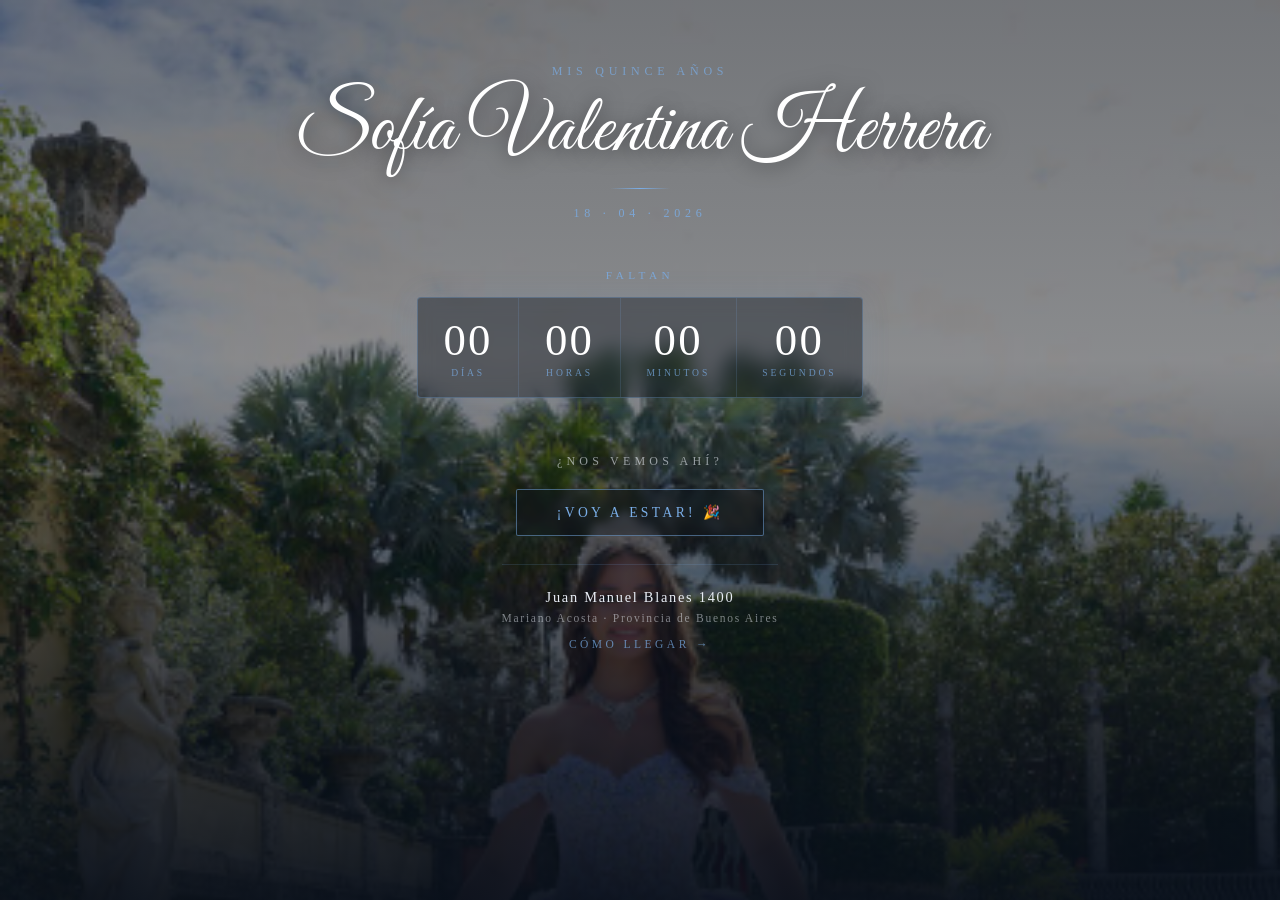
==== confirmacion.html @ 44a40482 "primer commit, prueba para ver como queda en celular" ====
<!DOCTYPE html>
<html lang="es">
<head>
  <meta charset="UTF-8" />
  <meta name="viewport" content="width=device-width, initial-scale=1.0" />
  <title>15 años · Sofía Valentina Herrera</title>
  <link href="https://fonts.googleapis.com/css2?family=Great+Vibes&display=swap" rel="stylesheet" />
  <link rel="stylesheet" href="style.css" />
  <link rel="stylesheet" href="confirmacion.css" />
</head>
<body>

  <div class="pagina">

    <!-- ENCABEZADO -->
    <header id="encabezado">
      <p class="pre-titulo">mis quince años</p>
      <h1 class="nombre-script">Sofía Valentina Herrera</h1>
      <div class="linea-decorativa"></div>
      <p class="fecha-chica">18 · 04 · 2026</p>
    </header>

    <!-- FOTO -->
    <section id="foto-sofia">
      <div class="foto-wrapper">
        <img src="fotos/sofia.png" alt="Sofía Valentina Herrera" />
      </div>
    </section>

    <!-- CONTADOR -->
    <section id="contador">
      <p class="contador-label">faltan</p>
      <div class="contador-bloques">
        <div class="bloque">
          <span id="dias">00</span>
          <p>días</p>
        </div>
        <div class="bloque">
          <span id="horas">00</span>
          <p>horas</p>
        </div>
        <div class="bloque">
          <span id="minutos">00</span>
          <p>minutos</p>
        </div>
        <div class="bloque">
          <span id="segundos">00</span>
          <p>segundos</p>
        </div>
      </div>
    </section>

    <!-- CONFIRMACIÓN + DIRECCIÓN -->
    <section id="confirmacion">
      <p class="confirmacion-label">¿nos vemos ahí?</p>
      <a class="whatsapp-btn" id="btnWhatsapp" href="#" target="_blank">
        ¡Voy a estar! 🎉
      </a>
      <div class="direccion-bloque">
        <p class="direccion-texto">Juan Manuel Blanes 1400</p>
        <p class="direccion-sub">Mariano Acosta · Provincia de Buenos Aires</p>
        <a class="mapa-btn"
           href="https://www.google.com/maps/search/?api=1&query=Juan+Manuel+Blanes+1400+Mariano+Acosta+Buenos+Aires"
           target="_blank">
          cómo llegar →
        </a>
      </div>
    </section>

  </div>

  <script src="script.js"></script>
</body>
</html>
---- style.css ----
/* ── RESET Y BASE ── */
*,
*::before,
*::after {
    margin: 0;
    padding: 0;
    box-sizing: border-box;
}

html {
    scroll-behavior: smooth;
}

body {
    background-color: #080f1a;
    color: #e8edf5;
    font-family: 'Georgia', serif;
    min-height: 100vh;
}

/* ── HERO ── */
#hero {
    min-height: 100vh;
    display: flex;
    align-items: center;
    justify-content: center;
    text-align: center;
    padding: 2rem;
    background: radial-gradient(ellipse at center, #0d1f3c 0%, #080f1a 70%);
    overflow: hidden;
}

.hero-content {
    display: flex;
    flex-direction: column;
    align-items: center;
    gap: 1rem;
    animation: fadeUp 1.2s ease both;
}

/* ── TIPOGRAFÍA ── */
.nombre-script {
    font-family: 'Great Vibes', cursive;
    font-size: clamp(3rem, 12vw, 6rem);
    font-weight: 400;
    color: #ffffff;
    line-height: 1.1;
}

.pre-titulo {
    font-size: 0.75rem;
    letter-spacing: 0.4em;
    text-transform: uppercase;
    color: #7aaee8;
    opacity: 0.7;
}

/* ── SOBRE WRAPPER ── */
.sobre-wrapper {
    margin-top: 2.5rem;
    display: flex;
    flex-direction: column;
    align-items: center;
    gap: 1.5rem;
    cursor: pointer;
}

/* ── SOBRE ── */
.sobre {
    position: relative;
    width: 280px;
    height: 196px;
    transform-style: preserve-3d;
}

/* CUERPO */
.cuerpo {
    position: absolute;
    width: 100%;
    height: 100%;
    background: #1a3a5c;
    border-radius: 2px;
    z-index: 1;
}

/* LATERALES */
.lateral {
    position: absolute;
    bottom: 0;
    width: 0;
    height: 0;
    z-index: 2;
}

.izquierdo {
    left: 0;
    border-bottom: 98px solid #163352;
    border-right: 140px solid transparent;
}

.derecho {
    right: 0;
    border-bottom: 98px solid #163352;
    border-left: 140px solid transparent;
}

/* SOLAPA TRASERA (arriba, fija) */
.solapa-trasera {
    position: absolute;
    top: 0;
    left: 0;
    width: 0;
    height: 0;
    border-top: 100px solid #1e4570;
    border-right: 140px solid transparent;
    border-left: 140px solid transparent;
    z-index: 0;
}

/* SOLAPA DELANTERA (se abre) */
.solapa-delantera {
    position: absolute;
    top: 0;
    left: 0;
    width: 0;
    height: 0;
    border-top: 100px solid #1a3a5c;
    border-right: 140px solid transparent;
    border-left: 140px solid transparent;
    z-index: 3;
    transform-origin: top center;
    transition: transform 0.7s cubic-bezier(0.4, 0, 0.2, 1);
}

.sobre.abierto .solapa-delantera {
    transform: rotateX(180deg);
}

/* SELLO */
.sello {
    position: absolute;
    width: 52px;
    height: 52px;
    background: radial-gradient(circle, #c0c8d4, #8f9aaa);
    border-radius: 50%;
    top: 50%;
    left: 50%;
    transform: translate(-50%, -50%);
    z-index: 4;
    display: flex;
    align-items: center;
    justify-content: center;
    box-shadow: 0 2px 12px rgba(0, 0, 0, 0.4);
    transition: transform 0.3s ease, opacity 0.5s ease;
}

.sello-icono {
    font-size: 1.2rem;
    color: #2a3a4a;
    opacity: 0.7;
}

.sobre.abierto .sello {
    opacity: 0;
    transform: translate(-50%, -50%) scale(0.6);
}

/* ── INSTRUCCIÓN ── */
.instruccion {
    font-size: 0.7rem;
    letter-spacing: 0.3em;
    text-transform: uppercase;
    color: #7aaee8;
    opacity: 0.5;
}

/* ── ANIMACIÓN ── */
@keyframes fadeUp {
    from {
        opacity: 0;
        transform: translateY(30px);
    }

    to {
        opacity: 1;
        transform: translateY(0);
    }
}
---- confirmacion.css ----
/* ── FONDO CON FOTO ── */
body {
  min-height: 100vh;
  background-color: #080f1a;
}

.pagina {
  min-height: 100vh;
  display: flex;
  flex-direction: column;
  align-items: center;
  padding-bottom: 5rem;
  animation: fadeUp 1s ease both;
  position: relative;

  background-image: url('fotos/sofia.png');
  background-size: cover;
  background-position: center top;
  background-repeat: no-repeat;
}

.pagina::before {
  content: '';
  position: fixed;
  inset: 0;
  background: linear-gradient(
    to bottom,
    rgba(8, 15, 26, 0.55) 0%,
    rgba(8, 15, 26, 0.45) 40%,
    rgba(8, 15, 26, 0.75) 75%,
    rgba(8, 15, 26, 0.95) 100%
  );
  z-index: 0;
}

.pagina > * {
  position: relative;
  z-index: 1;
}

/* ── ENCABEZADO ── */
#encabezado {
  text-align: center;
  padding: 4rem 2rem 1.5rem;
  display: flex;
  flex-direction: column;
  align-items: center;
  gap: 0.5rem;
}

.nombre-script {
  font-family: 'Great Vibes', cursive;
  font-size: clamp(2.8rem, 10vw, 5rem);
  font-weight: 400;
  color: #ffffff;
  line-height: 1.1;
  text-shadow: 0 2px 20px rgba(0,0,0,0.5);
}

.fecha-chica {
  font-size: 0.75rem;
  letter-spacing: 0.4em;
  color: #7aaee8;
  opacity: 0.8;
  margin-top: 0.3rem;
}

.linea-decorativa {
  width: 60px;
  height: 1px;
  background: linear-gradient(to right, transparent, #7aaee8, transparent);
  margin: 0.3rem 0;
}

/* ── FOTO — ya no se muestra como sección ── */
#foto-sofia {
  display: none;
}

/* ── CONTADOR ── */
#contador {
  padding: 1.5rem 2rem;
  display: flex;
  flex-direction: column;
  align-items: center;
  gap: 1rem;
}

.contador-label {
  font-size: 0.7rem;
  letter-spacing: 0.4em;
  text-transform: uppercase;
  color: #7aaee8;
  opacity: 0.8;
}

.contador-bloques {
  display: flex;
  gap: 0;
  flex-wrap: nowrap;
  justify-content: center;
  border: 1px solid rgba(122, 174, 232, 0.3);
  border-radius: 4px;
  overflow: hidden;
  backdrop-filter: blur(8px);
  background: rgba(8, 15, 26, 0.4);
  box-shadow: 0 0 30px rgba(91, 143, 219, 0.1);
}

.bloque {
  display: flex;
  flex-direction: column;
  align-items: center;
  gap: 0.3rem;
  padding: 1.2rem 1.6rem;
  border-right: 1px solid rgba(122, 174, 232, 0.15);
  transition: background 0.3s;
}

.bloque:hover {
  background: rgba(91, 143, 219, 0.12);
}

.bloque:last-child {
  border-right: none;
}

.bloque span {
  font-size: clamp(1.6rem, 5vw, 2.8rem);
  font-weight: 200;
  color: #ffffff;
  letter-spacing: 0.05em;
  line-height: 1;
}

.bloque p {
  font-size: 0.6rem;
  letter-spacing: 0.3em;
  text-transform: uppercase;
  color: #7aaee8;
  opacity: 0.7;
}

/* ── CONFIRMACIÓN ── */
#confirmacion {
  text-align: center;
  padding: 2rem 2rem 0;
  display: flex;
  flex-direction: column;
  align-items: center;
  gap: 1.2rem;
}

.confirmacion-label {
  font-size: 0.75rem;
  letter-spacing: 0.35em;
  text-transform: uppercase;
  color: #e8edf5;
  opacity: 0.6;
}

.whatsapp-btn {
  display: inline-block;
  padding: 0.9rem 2.5rem;
  border: 1px solid rgba(122, 174, 232, 0.5);
  color: #7aaee8;
  text-decoration: none;
  font-size: 0.85rem;
  letter-spacing: 0.25em;
  text-transform: uppercase;
  border-radius: 2px;
  backdrop-filter: blur(4px);
  background: rgba(8, 15, 26, 0.3);
  transition: background 0.3s, color 0.3s, box-shadow 0.3s;
}

.whatsapp-btn:hover {
  background: #7aaee8;
  color: #080f1a;
  box-shadow: 0 0 20px rgba(122, 174, 232, 0.3);
}

/* ── DIRECCIÓN ── */
.direccion-bloque {
  margin-top: 0.5rem;
  display: flex;
  flex-direction: column;
  align-items: center;
  gap: 0.4rem;
  padding-top: 1.5rem;
  border-top: 1px solid rgba(122, 174, 232, 0.15);
  width: 100%;
  max-width: 320px;
}

.direccion-texto {
  font-size: 0.9rem;
  color: #e8edf5;
  letter-spacing: 0.12em;
}

.direccion-sub {
  font-size: 0.72rem;
  color: #e8edf5;
  opacity: 0.5;
  letter-spacing: 0.15em;
}

.mapa-btn {
  margin-top: 0.5rem;
  font-size: 0.72rem;
  letter-spacing: 0.3em;
  text-transform: uppercase;
  color: #7aaee8;
  text-decoration: none;
  opacity: 0.7;
  transition: opacity 0.3s;
}

.mapa-btn:hover {
  opacity: 1;
}

/* ── RESPONSIVE ── */
@media (max-width: 400px) {
  .bloque {
    padding: 1rem 1.1rem;
  }
}
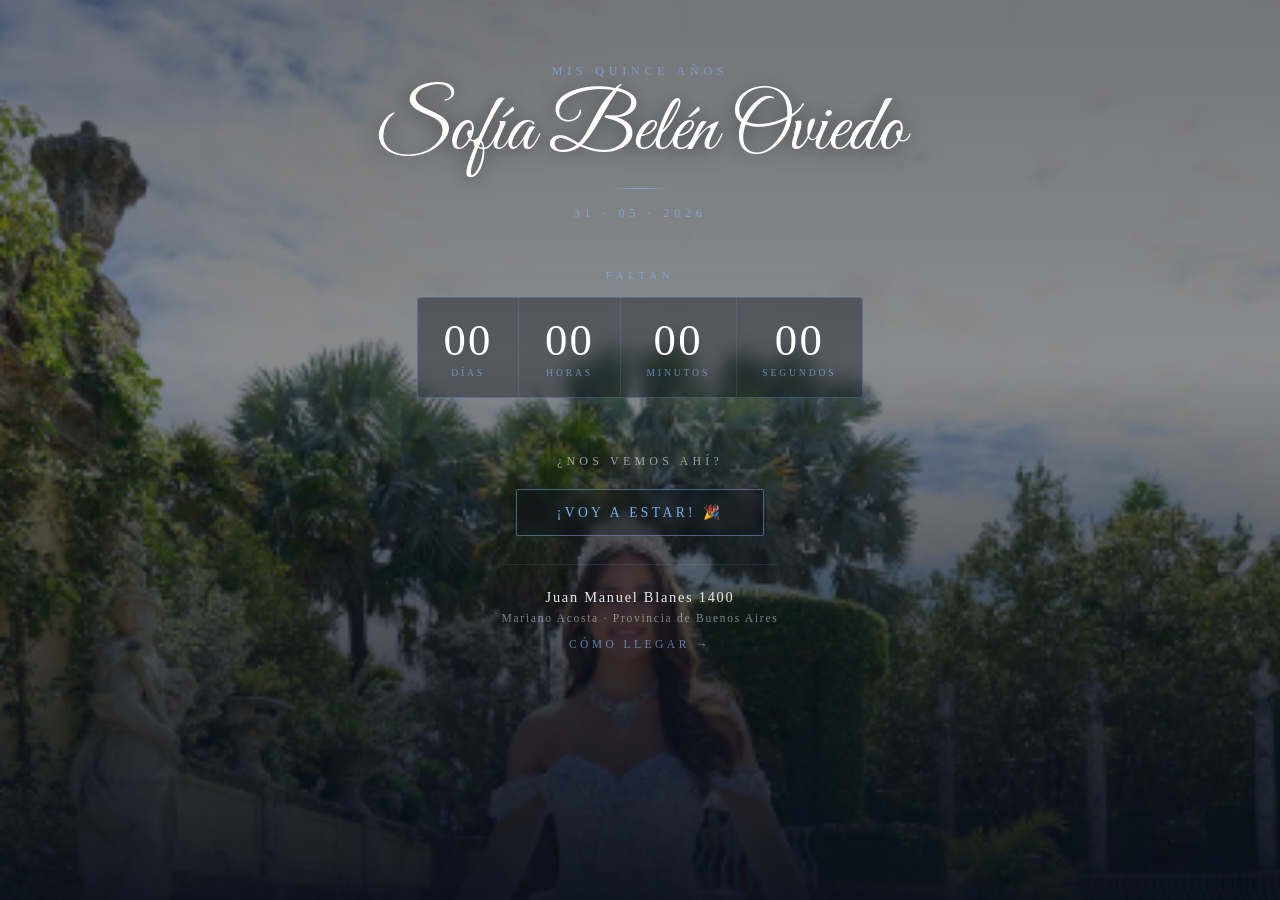
==== commit 0e16ee6d: "correccion de nombres y fecha" ====
--- a/confirmacion.html
+++ b/confirmacion.html
@@ -3,7 +3,7 @@
 <head>
   <meta charset="UTF-8" />
   <meta name="viewport" content="width=device-width, initial-scale=1.0" />
-  <title>15 años · Sofía Valentina Herrera</title>
+  <title>15 años · Sofía Belén Oviedo</title>
   <link href="https://fonts.googleapis.com/css2?family=Great+Vibes&display=swap" rel="stylesheet" />
   <link rel="stylesheet" href="style.css" />
   <link rel="stylesheet" href="confirmacion.css" />
@@ -15,9 +15,9 @@
     <!-- ENCABEZADO -->
     <header id="encabezado">
       <p class="pre-titulo">mis quince años</p>
-      <h1 class="nombre-script">Sofía Valentina Herrera</h1>
+      <h1 class="nombre-script">Sofía Belén Oviedo</h1>
       <div class="linea-decorativa"></div>
-      <p class="fecha-chica">18 · 04 · 2026</p>
+      <p class="fecha-chica">31 · 05 · 2026</p>
     </header>
 
     <!-- FOTO -->
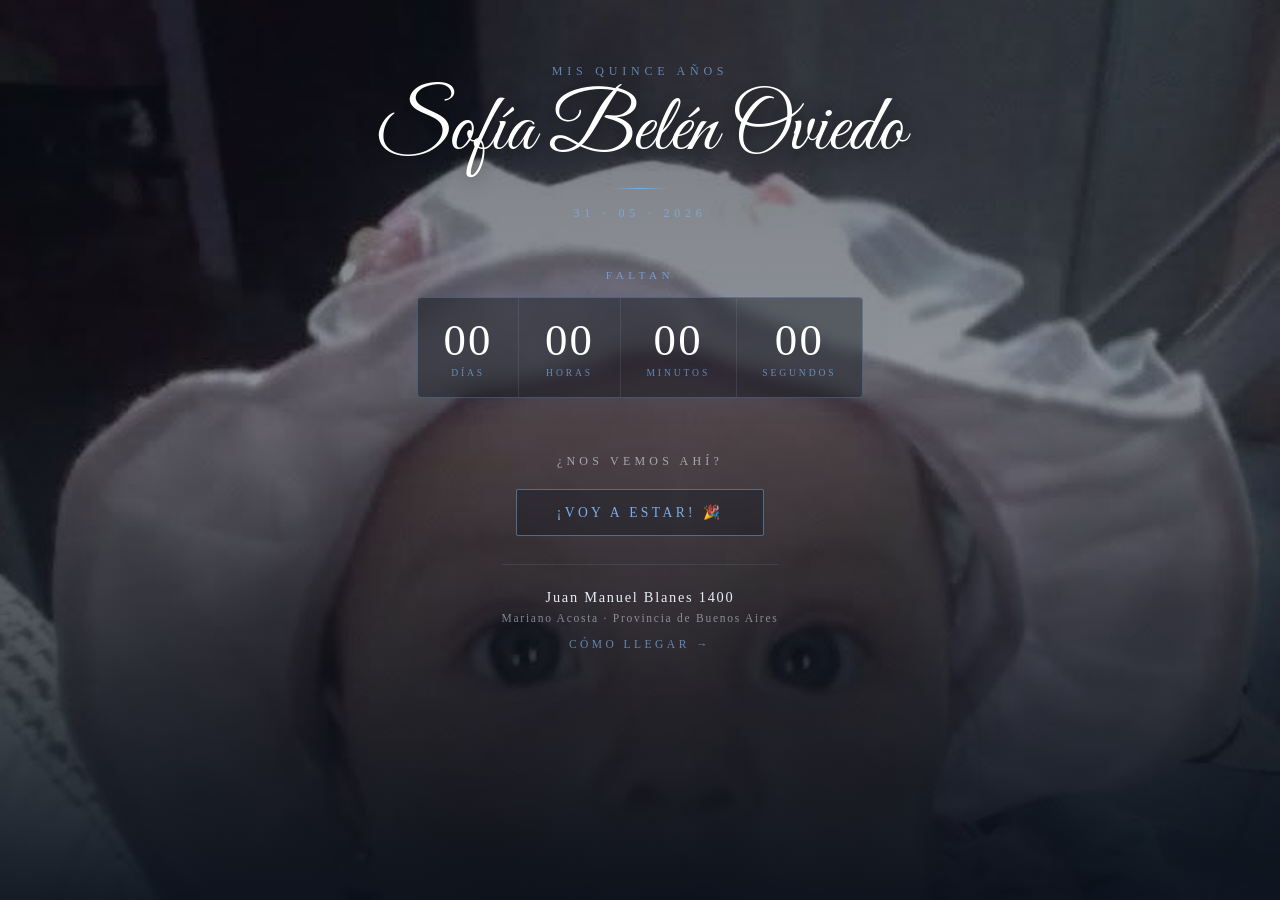
==== commit ffd74100: "fotos agregadas y efecto al abrir el sobre y un sonido de prueba" ====
--- a/confirmacion.html
+++ b/confirmacion.html
@@ -1,5 +1,6 @@
 <!DOCTYPE html>
 <html lang="es">
+
 <head>
   <meta charset="UTF-8" />
   <meta name="viewport" content="width=device-width, initial-scale=1.0" />
@@ -8,9 +9,16 @@
   <link rel="stylesheet" href="style.css" />
   <link rel="stylesheet" href="confirmacion.css" />
 </head>
+
 <body>
 
   <div class="pagina">
+    <!-- SLIDESHOW DE FONDO -->
+    <div class="slide-bg">
+      <img src="fotos/sofia1.jpeg" alt="" class="activa" />
+      <img src="fotos/sofia2.jpeg" alt="" />
+      <img src="fotos/sofia3.jpeg" alt="" />
+    </div>
 
     <!-- ENCABEZADO -->
     <header id="encabezado">
@@ -60,8 +68,8 @@
         <p class="direccion-texto">Juan Manuel Blanes 1400</p>
         <p class="direccion-sub">Mariano Acosta · Provincia de Buenos Aires</p>
         <a class="mapa-btn"
-           href="https://www.google.com/maps/search/?api=1&query=Juan+Manuel+Blanes+1400+Mariano+Acosta+Buenos+Aires"
-           target="_blank">
+          href="https://www.google.com/maps/search/?api=1&query=Juan+Manuel+Blanes+1400+Mariano+Acosta+Buenos+Aires"
+          target="_blank">
           cómo llegar →
         </a>
       </div>
@@ -71,4 +79,5 @@
 
   <script src="script.js"></script>
 </body>
+
 </html>
--- a/style.css
+++ b/style.css
@@ -185,4 +185,25 @@
         opacity: 1;
         transform: translateY(0);
     }
+}
+
+/* ── PARTÍCULAS ── */
+.particula {
+    position: fixed;
+    pointer-events: none;
+    border-radius: 50%;
+    z-index: 9999;
+    animation: volar 1.2s ease-out forwards;
+}
+
+@keyframes volar {
+    0% {
+        opacity: 1;
+        transform: translate(0, 0) scale(1);
+    }
+
+    100% {
+        opacity: 0;
+        transform: translate(var(--dx), var(--dy)) scale(0.2);
+    }
 }
--- a/confirmacion.css
+++ b/confirmacion.css
@@ -1,4 +1,4 @@
-/* ── FONDO CON FOTO ── */
+/* ── FONDO CON SLIDESHOW ── */
 body {
   min-height: 100vh;
   background-color: #080f1a;
@@ -12,30 +12,44 @@
   padding-bottom: 5rem;
   animation: fadeUp 1s ease both;
   position: relative;
-
-  background-image: url('fotos/sofia.png');
-  background-size: cover;
-  background-position: center top;
-  background-repeat: no-repeat;
-}
-
-.pagina::before {
-  content: '';
+}
+
+.slide-bg {
   position: fixed;
   inset: 0;
-  background: linear-gradient(
-    to bottom,
-    rgba(8, 15, 26, 0.55) 0%,
-    rgba(8, 15, 26, 0.45) 40%,
-    rgba(8, 15, 26, 0.75) 75%,
-    rgba(8, 15, 26, 0.95) 100%
-  );
   z-index: 0;
 }
 
-.pagina > * {
+.slide-bg img {
+  position: absolute;
+  inset: 0;
+  width: 100%;
+  height: 100%;
+  object-fit: cover;
+  object-position: center top;
+  opacity: 0;
+  transition: opacity 1.5s ease;
+}
+
+.slide-bg img.activa {
+  opacity: 1;
+}
+
+.slide-bg::after {
+  content: '';
+  position: absolute;
+  inset: 0;
+  background: linear-gradient(to bottom,
+      rgba(8, 15, 26, 0.55) 0%,
+      rgba(8, 15, 26, 0.45) 40%,
+      rgba(8, 15, 26, 0.75) 75%,
+      rgba(8, 15, 26, 0.95) 100%);
+  z-index: 1;
+}
+
+.pagina>*:not(.slide-bg) {
   position: relative;
-  z-index: 1;
+  z-index: 2;
 }
 
 /* ── ENCABEZADO ── */
@@ -54,7 +68,7 @@
   font-weight: 400;
   color: #ffffff;
   line-height: 1.1;
-  text-shadow: 0 2px 20px rgba(0,0,0,0.5);
+  text-shadow: 0 2px 20px rgba(0, 0, 0, 0.5);
 }
 
 .fecha-chica {
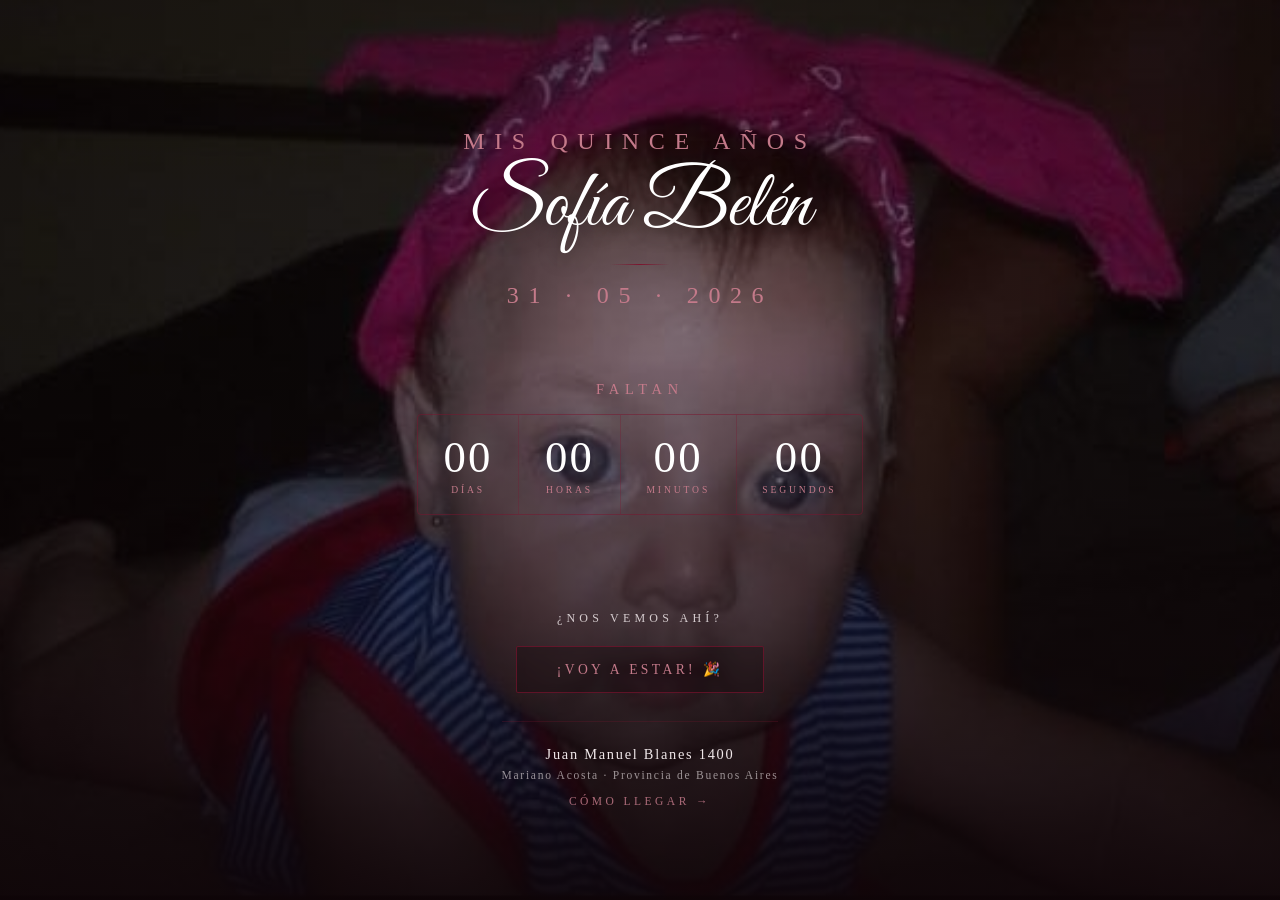
==== commit d4a0bdbb: "correcciones a detalles" ====
--- a/confirmacion.html
+++ b/confirmacion.html
@@ -15,25 +15,22 @@
   <div class="pagina">
     <!-- SLIDESHOW DE FONDO -->
     <div class="slide-bg">
-      <img src="fotos/sofia1.jpeg" alt="" class="activa" />
-      <img src="fotos/sofia2.jpeg" alt="" />
-      <img src="fotos/sofia3.jpeg" alt="" />
+      <img src="fotos/sofia4.jpeg" alt="" class="activa" />
+      <img src="fotos/sofia5.jpeg" alt="" />
+      <img src="fotos/sofia6.jpeg" alt="" />
+      <img src="fotos/sofia7.jpeg" alt="" />
+      <img src="fotos/sofia8.jpeg" alt="" />
+      <img src="fotos/sofia9.jpeg" alt="" />
     </div>
 
     <!-- ENCABEZADO -->
     <header id="encabezado">
       <p class="pre-titulo">mis quince años</p>
-      <h1 class="nombre-script">Sofía Belén Oviedo</h1>
+      <h1 class="nombre-script">Sofía Belén</h1>
       <div class="linea-decorativa"></div>
       <p class="fecha-chica">31 · 05 · 2026</p>
     </header>
 
-    <!-- FOTO -->
-    <section id="foto-sofia">
-      <div class="foto-wrapper">
-        <img src="fotos/sofia.png" alt="Sofía Valentina Herrera" />
-      </div>
-    </section>
 
     <!-- CONTADOR -->
     <section id="contador">
--- a/style.css
+++ b/style.css
@@ -2,208 +2,222 @@
 *,
 *::before,
 *::after {
-    margin: 0;
-    padding: 0;
-    box-sizing: border-box;
+  margin: 0;
+  padding: 0;
+  box-sizing: border-box;
 }
 
 html {
-    scroll-behavior: smooth;
+  scroll-behavior: smooth;
 }
 
 body {
-    background-color: #080f1a;
-    color: #e8edf5;
-    font-family: 'Georgia', serif;
-    min-height: 100vh;
+  background-color: #0f0508;
+  color: #f0e8ea;
+  font-family: 'Georgia', serif;
+  min-height: 100vh;
 }
 
 /* ── HERO ── */
 #hero {
-    min-height: 100vh;
-    display: flex;
-    align-items: center;
-    justify-content: center;
-    text-align: center;
-    padding: 2rem;
-    background: radial-gradient(ellipse at center, #0d1f3c 0%, #080f1a 70%);
-    overflow: hidden;
+  min-height: 100vh;
+  display: flex;
+  align-items: center;
+  justify-content: center;
+  text-align: center;
+  padding: 2rem;
+  background: radial-gradient(ellipse at center, #2a0810 0%, #0f0508 70%);
+  overflow: hidden;
 }
 
 .hero-content {
-    display: flex;
-    flex-direction: column;
-    align-items: center;
-    gap: 1rem;
-    animation: fadeUp 1.2s ease both;
+  display: flex;
+  flex-direction: column;
+  align-items: center;
+  gap: 1rem;
+  animation: fadeUp 1.2s ease both;
 }
 
 /* ── TIPOGRAFÍA ── */
 .nombre-script {
-    font-family: 'Great Vibes', cursive;
-    font-size: clamp(3rem, 12vw, 6rem);
-    font-weight: 400;
-    color: #ffffff;
-    line-height: 1.1;
+  font-family: 'Great Vibes', cursive;
+  font-size: clamp(3rem, 12vw, 6rem);
+  font-weight: 400;
+  color: #ffffff;
+  line-height: 1.1;
 }
 
 .pre-titulo {
-    font-size: 0.75rem;
-    letter-spacing: 0.4em;
-    text-transform: uppercase;
-    color: #7aaee8;
-    opacity: 0.7;
+  font-size: 0.75rem;
+  letter-spacing: 0.4em;
+  text-transform: uppercase;
+  color: #c47a8a;
+  opacity: 1;
 }
 
 /* ── SOBRE WRAPPER ── */
 .sobre-wrapper {
-    margin-top: 2.5rem;
-    display: flex;
-    flex-direction: column;
-    align-items: center;
-    gap: 1.5rem;
-    cursor: pointer;
+  margin-top: 2.5rem;
+  display: flex;
+  flex-direction: column;
+  align-items: center;
+  gap: 1.5rem;
+  cursor: pointer;
 }
 
 /* ── SOBRE ── */
 .sobre {
-    position: relative;
-    width: 280px;
-    height: 196px;
-    transform-style: preserve-3d;
+  position: relative;
+  width: 280px;
+  height: 196px;
+  transform-style: preserve-3d;
 }
 
 /* CUERPO */
 .cuerpo {
-    position: absolute;
-    width: 100%;
-    height: 100%;
-    background: #1a3a5c;
-    border-radius: 2px;
-    z-index: 1;
+  position: absolute;
+  width: 100%;
+  height: 100%;
+  background: #5a0f20;
+  border-radius: 2px;
+  z-index: 1;
 }
 
 /* LATERALES */
 .lateral {
-    position: absolute;
-    bottom: 0;
-    width: 0;
-    height: 0;
-    z-index: 2;
+  position: absolute;
+  bottom: 0;
+  width: 0;
+  height: 0;
+  z-index: 2;
 }
 
 .izquierdo {
-    left: 0;
-    border-bottom: 98px solid #163352;
-    border-right: 140px solid transparent;
+  left: 0;
+  border-bottom: 98px solid #450b18;
+  border-right: 140px solid transparent;
 }
 
 .derecho {
-    right: 0;
-    border-bottom: 98px solid #163352;
-    border-left: 140px solid transparent;
-}
-
-/* SOLAPA TRASERA (arriba, fija) */
+  right: 0;
+  border-bottom: 98px solid #450b18;
+  border-left: 140px solid transparent;
+}
+
+/* SOLAPA TRASERA */
 .solapa-trasera {
-    position: absolute;
-    top: 0;
-    left: 0;
-    width: 0;
-    height: 0;
-    border-top: 100px solid #1e4570;
-    border-right: 140px solid transparent;
-    border-left: 140px solid transparent;
-    z-index: 0;
-}
-
-/* SOLAPA DELANTERA (se abre) */
+  position: absolute;
+  top: 0;
+  left: 0;
+  width: 0;
+  height: 0;
+  border-top: 100px solid #6e1225;
+  border-right: 140px solid transparent;
+  border-left: 140px solid transparent;
+  z-index: 0;
+}
+
+/* SOLAPA DELANTERA */
 .solapa-delantera {
-    position: absolute;
-    top: 0;
-    left: 0;
-    width: 0;
-    height: 0;
-    border-top: 100px solid #1a3a5c;
-    border-right: 140px solid transparent;
-    border-left: 140px solid transparent;
-    z-index: 3;
-    transform-origin: top center;
-    transition: transform 0.7s cubic-bezier(0.4, 0, 0.2, 1);
+  position: absolute;
+  top: 0;
+  left: 0;
+  width: 0;
+  height: 0;
+  border-top: 100px solid #5a0f20;
+  border-right: 140px solid transparent;
+  border-left: 140px solid transparent;
+  z-index: 3;
+  transform-origin: top center;
+  transition: transform 0.7s cubic-bezier(0.4, 0, 0.2, 1);
 }
 
 .sobre.abierto .solapa-delantera {
-    transform: rotateX(180deg);
+  transform: rotateX(180deg);
 }
 
 /* SELLO */
 .sello {
-    position: absolute;
-    width: 52px;
-    height: 52px;
-    background: radial-gradient(circle, #c0c8d4, #8f9aaa);
-    border-radius: 50%;
-    top: 50%;
-    left: 50%;
-    transform: translate(-50%, -50%);
-    z-index: 4;
-    display: flex;
-    align-items: center;
-    justify-content: center;
-    box-shadow: 0 2px 12px rgba(0, 0, 0, 0.4);
-    transition: transform 0.3s ease, opacity 0.5s ease;
+  position: absolute;
+  width: 52px;
+  height: 52px;
+  background: radial-gradient(circle, #e8d0d5, #c4a0aa);
+  border-radius: 50%;
+  top: 50%;
+  left: 50%;
+  transform: translate(-50%, -50%);
+  z-index: 4;
+  display: flex;
+  align-items: center;
+  justify-content: center;
+  box-shadow: 0 2px 12px rgba(0, 0, 0, 0.4);
+  transition: transform 0.3s ease, opacity 0.5s ease;
 }
 
 .sello-icono {
-    font-size: 1.2rem;
-    color: #2a3a4a;
-    opacity: 0.7;
+  font-size: 1.2rem;
+  color: #7B152E;
+  opacity: 0.9;
 }
 
 .sobre.abierto .sello {
-    opacity: 0;
-    transform: translate(-50%, -50%) scale(0.6);
-}
-
-/* ── INSTRUCCIÓN ── */
+  opacity: 0;
+  transform: translate(-50%, -50%) scale(0.6);
+}
+
+/* ── INSTRUCCIÓN MEJORADA ── */
 .instruccion {
-    font-size: 0.7rem;
-    letter-spacing: 0.3em;
-    text-transform: uppercase;
-    color: #7aaee8;
-    opacity: 0.5;
+  font-size: 1.1rem;
+  letter-spacing: 0.25em;
+  text-transform: uppercase;
+  color: #f0e8ea;
+  opacity: 0.85;
+  display: flex;
+  flex-direction: column;
+  align-items: center;
+  gap: 0.4rem;
+}
+
+.flecha-sello {
+  font-size: 1.1rem;
+  color: #c47a8a;
+  animation: rebote 1.5s ease-in-out infinite;
+  display: inline-block;
 }
 
 /* ── ANIMACIÓN ── */
 @keyframes fadeUp {
-    from {
-        opacity: 0;
-        transform: translateY(30px);
-    }
-
-    to {
-        opacity: 1;
-        transform: translateY(0);
-    }
+  from {
+    opacity: 0;
+    transform: translateY(30px);
+  }
+  to {
+    opacity: 1;
+    transform: translateY(0);
+  }
+}
+
+@keyframes rebote {
+  0%, 100% { transform: translateY(0); }
+  50%       { transform: translateY(8px); }
 }
 
 /* ── PARTÍCULAS ── */
 .particula {
-    position: fixed;
-    pointer-events: none;
-    border-radius: 50%;
-    z-index: 9999;
-    animation: volar 1.2s ease-out forwards;
+  position: fixed;
+  pointer-events: none;
+  border-radius: 50%;
+  z-index: 9999;
+  animation: volar 1.2s ease-out forwards;
 }
 
 @keyframes volar {
-    0% {
-        opacity: 1;
-        transform: translate(0, 0) scale(1);
-    }
-
-    100% {
-        opacity: 0;
-        transform: translate(var(--dx), var(--dy)) scale(0.2);
-    }
+  0% {
+    opacity: 1;
+    transform: translate(0, 0) scale(1);
+  }
+  100% {
+    opacity: 0;
+    transform: translate(var(--dx), var(--dy)) scale(0.2);
+  }
 }
--- a/confirmacion.css
+++ b/confirmacion.css
@@ -1,7 +1,7 @@
 /* ── FONDO CON SLIDESHOW ── */
 body {
   min-height: 100vh;
-  background-color: #080f1a;
+  background-color: #0f0508;
 }
 
 .pagina {
@@ -40,10 +40,10 @@
   position: absolute;
   inset: 0;
   background: linear-gradient(to bottom,
-      rgba(8, 15, 26, 0.55) 0%,
-      rgba(8, 15, 26, 0.45) 40%,
-      rgba(8, 15, 26, 0.75) 75%,
-      rgba(8, 15, 26, 0.95) 100%);
+      rgba(15, 5, 8, 0.55) 0%,
+      rgba(15, 5, 8, 0.45) 40%,
+      rgba(15, 5, 8, 0.75) 75%,
+      rgba(15, 5, 8, 0.95) 100%);
   z-index: 1;
 }
 
@@ -55,7 +55,7 @@
 /* ── ENCABEZADO ── */
 #encabezado {
   text-align: center;
-  padding: 4rem 2rem 1.5rem;
+  padding: 8rem 2rem 1.5rem;
   display: flex;
   flex-direction: column;
   align-items: center;
@@ -71,29 +71,37 @@
   text-shadow: 0 2px 20px rgba(0, 0, 0, 0.5);
 }
 
+.pre-titulo {
+  font-size: 1.5rem;
+  letter-spacing: 0.4em;
+  text-transform: uppercase;
+  color: #c47a8a;
+  opacity: 1;
+}
+
 .fecha-chica {
-  font-size: 0.75rem;
+  font-size: 1.5rem;
   letter-spacing: 0.4em;
-  color: #7aaee8;
-  opacity: 0.8;
+  color: #c47a8a;
+  opacity: 1;
   margin-top: 0.3rem;
 }
 
 .linea-decorativa {
   width: 60px;
   height: 1px;
-  background: linear-gradient(to right, transparent, #7aaee8, transparent);
+  background: linear-gradient(to right, transparent, #7B152E, transparent);
   margin: 0.3rem 0;
 }
 
-/* ── FOTO — ya no se muestra como sección ── */
+/* ── FOTO ── */
 #foto-sofia {
   display: none;
 }
 
 /* ── CONTADOR ── */
 #contador {
-  padding: 1.5rem 2rem;
+  padding: 3rem 2rem;
   display: flex;
   flex-direction: column;
   align-items: center;
@@ -101,11 +109,11 @@
 }
 
 .contador-label {
-  font-size: 0.7rem;
+  font-size: 0.9rem;
   letter-spacing: 0.4em;
   text-transform: uppercase;
-  color: #7aaee8;
-  opacity: 0.8;
+  color: #c47a8a;
+  opacity: 1;
 }
 
 .contador-bloques {
@@ -113,12 +121,12 @@
   gap: 0;
   flex-wrap: nowrap;
   justify-content: center;
-  border: 1px solid rgba(122, 174, 232, 0.3);
+  border: 1px solid rgba(123, 21, 46, 0.5);
   border-radius: 4px;
   overflow: hidden;
-  backdrop-filter: blur(8px);
-  background: rgba(8, 15, 26, 0.4);
-  box-shadow: 0 0 30px rgba(91, 143, 219, 0.1);
+
+
+
 }
 
 .bloque {
@@ -127,12 +135,12 @@
   align-items: center;
   gap: 0.3rem;
   padding: 1.2rem 1.6rem;
-  border-right: 1px solid rgba(122, 174, 232, 0.15);
+  border-right: 1px solid rgba(123, 21, 46, 0.3);
   transition: background 0.3s;
 }
 
 .bloque:hover {
-  background: rgba(91, 143, 219, 0.12);
+  background: rgba(123, 21, 46, 0.15);
 }
 
 .bloque:last-child {
@@ -151,14 +159,14 @@
   font-size: 0.6rem;
   letter-spacing: 0.3em;
   text-transform: uppercase;
-  color: #7aaee8;
-  opacity: 0.7;
+  color: #c47a8a;
+  opacity: 1;
 }
 
 /* ── CONFIRMACIÓN ── */
 #confirmacion {
   text-align: center;
-  padding: 2rem 2rem 0;
+  padding: 3rem 2rem 0;
   display: flex;
   flex-direction: column;
   align-items: center;
@@ -169,29 +177,29 @@
   font-size: 0.75rem;
   letter-spacing: 0.35em;
   text-transform: uppercase;
-  color: #e8edf5;
-  opacity: 0.6;
+  color: #f0e8ea;
+  opacity: 0.85;
 }
 
 .whatsapp-btn {
   display: inline-block;
   padding: 0.9rem 2.5rem;
-  border: 1px solid rgba(122, 174, 232, 0.5);
-  color: #7aaee8;
+  border: 1px solid rgba(123, 21, 46, 0.7);
+  color: #c47a8a;
   text-decoration: none;
   font-size: 0.85rem;
   letter-spacing: 0.25em;
   text-transform: uppercase;
   border-radius: 2px;
   backdrop-filter: blur(4px);
-  background: rgba(8, 15, 26, 0.3);
+  background: rgba(15, 5, 8, 0.3);
   transition: background 0.3s, color 0.3s, box-shadow 0.3s;
 }
 
 .whatsapp-btn:hover {
-  background: #7aaee8;
-  color: #080f1a;
-  box-shadow: 0 0 20px rgba(122, 174, 232, 0.3);
+  background: #7B152E;
+  color: #f0e8ea;
+  box-shadow: 0 0 20px rgba(123, 21, 46, 0.4);
 }
 
 /* ── DIRECCIÓN ── */
@@ -202,21 +210,21 @@
   align-items: center;
   gap: 0.4rem;
   padding-top: 1.5rem;
-  border-top: 1px solid rgba(122, 174, 232, 0.15);
+  border-top: 1px solid rgba(123, 21, 46, 0.25);
   width: 100%;
   max-width: 320px;
 }
 
 .direccion-texto {
   font-size: 0.9rem;
-  color: #e8edf5;
+  color: #f0e8ea;
   letter-spacing: 0.12em;
 }
 
 .direccion-sub {
   font-size: 0.72rem;
-  color: #e8edf5;
-  opacity: 0.5;
+  color: #f0e8ea;
+  opacity: 0.6;
   letter-spacing: 0.15em;
 }
 
@@ -225,9 +233,9 @@
   font-size: 0.72rem;
   letter-spacing: 0.3em;
   text-transform: uppercase;
-  color: #7aaee8;
+  color: #c47a8a;
   text-decoration: none;
-  opacity: 0.7;
+  opacity: 0.85;
   transition: opacity 0.3s;
 }
 
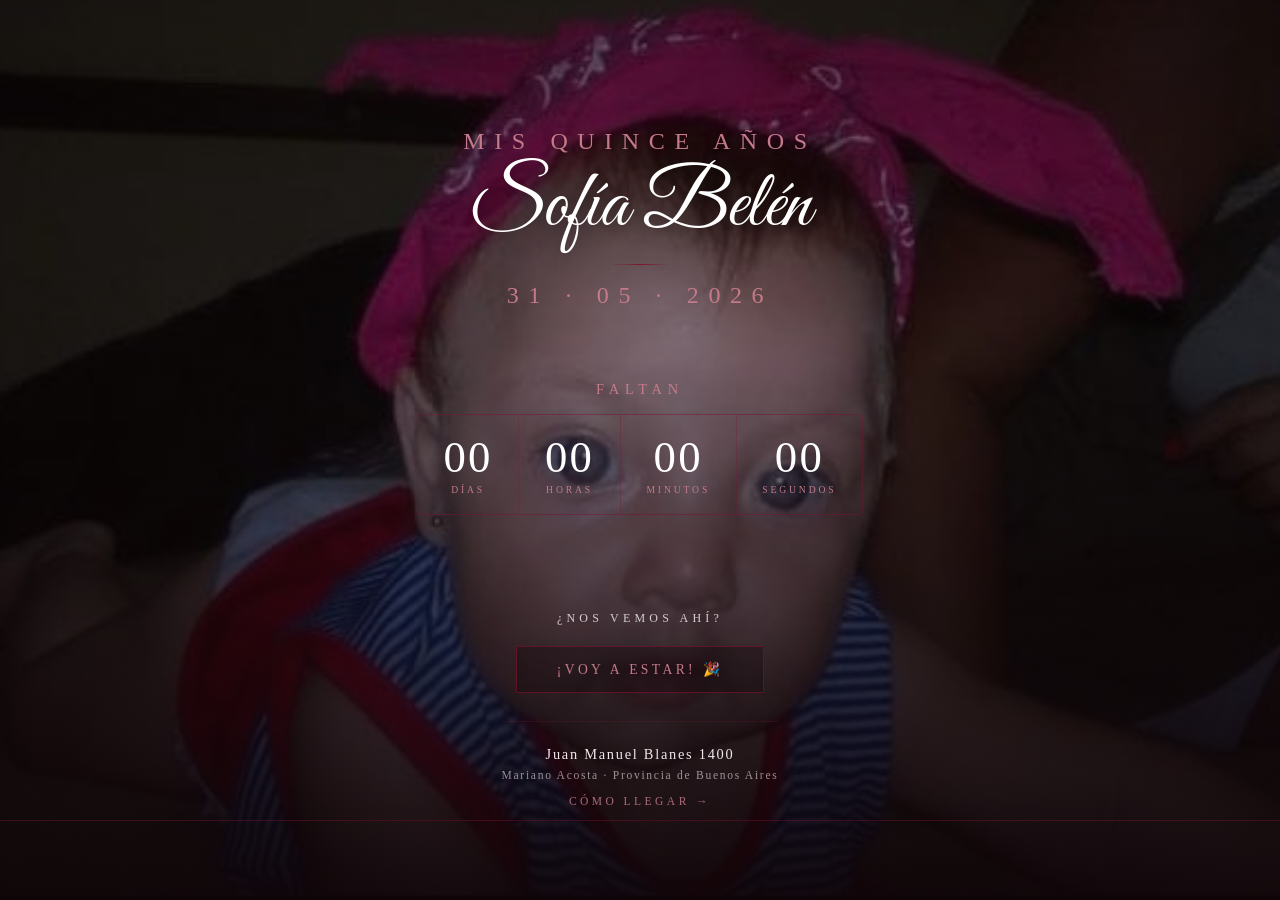
==== commit dae3c013: "reproductor de spotufy" ====
--- a/confirmacion.html
+++ b/confirmacion.html
@@ -74,6 +74,13 @@
 
   </div>
 
+  <!-- REPRODUCTOR SPOTIFY -->
+  <iframe src="https://open.spotify.com/embed/playlist/6FEVoJQxlOti4NIRlbBqHU?utm_source=generator" width="100%"
+    height="80" frameborder="0" allow="autoplay; clipboard-write; encrypted-media; fullscreen; picture-in-picture"
+    loading="lazy"
+    style="position:fixed; bottom:0; left:0; right:0; z-index:9997; border-radius:0; border-top: 1px solid rgba(123,21,46,0.4);">
+  </iframe>
+
   <script src="script.js"></script>
 </body>
 
--- a/confirmacion.css
+++ b/confirmacion.css
@@ -248,4 +248,5 @@
   .bloque {
     padding: 1rem 1.1rem;
   }
-}+}
+
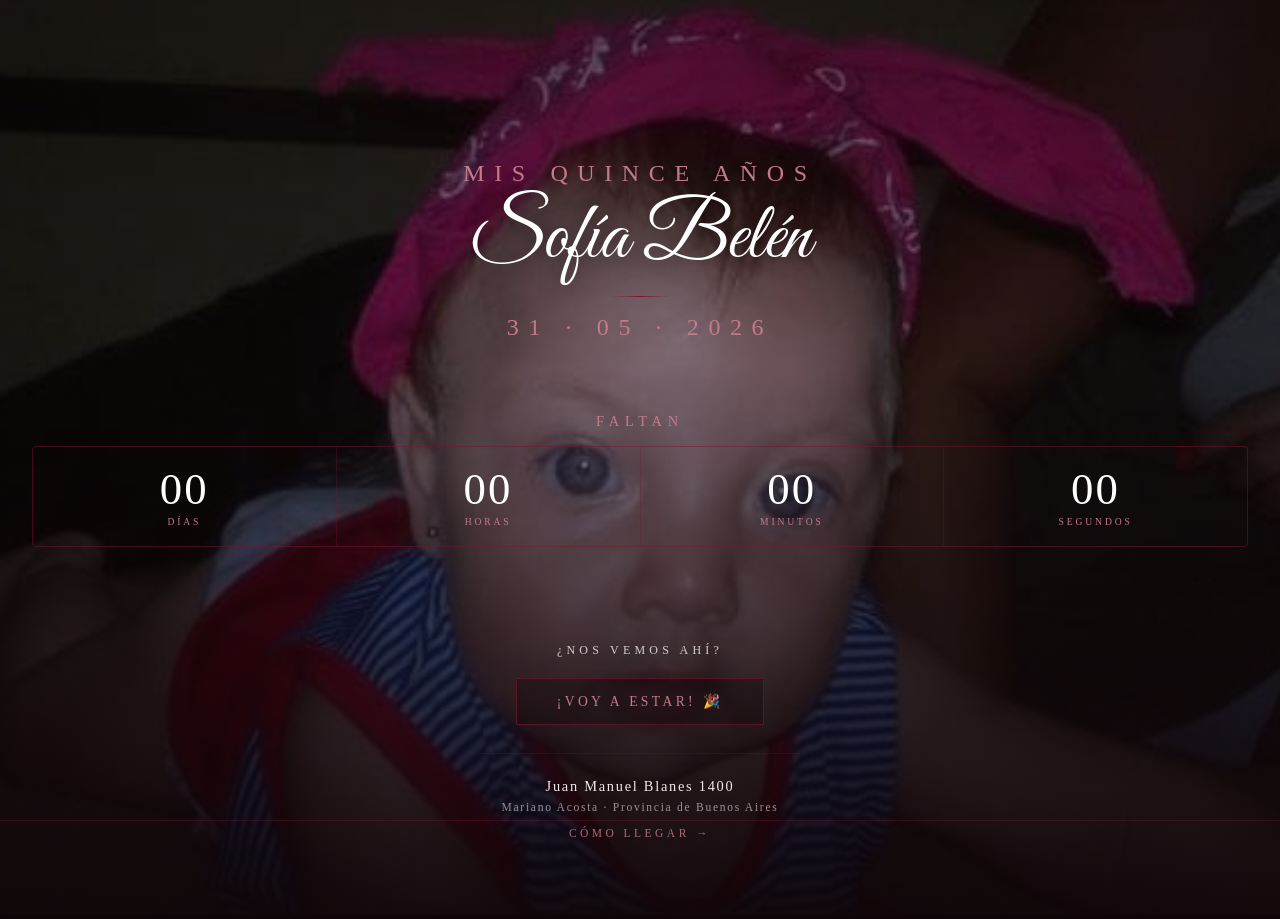
==== commit c9295042: "responsive design arreglado para celulares" ====
--- a/confirmacion.html
+++ b/confirmacion.html
@@ -78,7 +78,7 @@
   <iframe src="https://open.spotify.com/embed/playlist/6FEVoJQxlOti4NIRlbBqHU?utm_source=generator" width="100%"
     height="80" frameborder="0" allow="autoplay; clipboard-write; encrypted-media; fullscreen; picture-in-picture"
     loading="lazy"
-    style="position:fixed; bottom:0; left:0; right:0; z-index:9997; border-radius:0; border-top: 1px solid rgba(123,21,46,0.4);">
+    style="position:fixed; bottom:0; left:0; right:0; z-index:9997; border-radius:0; border-top: 1px solid rgba(123,21,46,0.4); max-height: 90px;">
   </iframe>
 
   <script src="script.js"></script>
--- a/style.css
+++ b/style.css
@@ -25,7 +25,7 @@
   align-items: center;
   justify-content: center;
   text-align: center;
-  padding: 2rem;
+  padding: 1rem;
   background: radial-gradient(ellipse at center, #2a0810 0%, #0f0508 70%);
   overflow: hidden;
 }
@@ -41,10 +41,11 @@
 /* ── TIPOGRAFÍA ── */
 .nombre-script {
   font-family: 'Great Vibes', cursive;
-  font-size: clamp(3rem, 12vw, 6rem);
+  font-size: clamp(2rem, 8vw, 6rem);
   font-weight: 400;
   color: #ffffff;
   line-height: 1.1;
+  margin: 0 0.5rem;
 }
 
 .pre-titulo {
@@ -57,19 +58,27 @@
 
 /* ── SOBRE WRAPPER ── */
 .sobre-wrapper {
-  margin-top: 2.5rem;
+  margin-top: 1.5rem;
   display: flex;
   flex-direction: column;
   align-items: center;
-  gap: 1.5rem;
+  gap: 1rem;
   cursor: pointer;
+}
+
+@media (min-width: 640px) {
+  .sobre-wrapper {
+    margin-top: 2.5rem;
+    gap: 1.5rem;
+  }
 }
 
 /* ── SOBRE ── */
 .sobre {
   position: relative;
-  width: 280px;
-  height: 196px;
+  width: min(280px, 90vw);
+  height: auto;
+  aspect-ratio: 10 / 7;
   transform-style: preserve-3d;
 }
 
@@ -167,7 +176,7 @@
 
 /* ── INSTRUCCIÓN MEJORADA ── */
 .instruccion {
-  font-size: 1.1rem;
+  font-size: 0.9rem;
   letter-spacing: 0.25em;
   text-transform: uppercase;
   color: #f0e8ea;
@@ -176,6 +185,13 @@
   flex-direction: column;
   align-items: center;
   gap: 0.4rem;
+  padding: 0 1rem;
+}
+
+@media (min-width: 640px) {
+  .instruccion {
+    font-size: 1.1rem;
+  }
 }
 
 .flecha-sello {
@@ -191,6 +207,7 @@
     opacity: 0;
     transform: translateY(30px);
   }
+
   to {
     opacity: 1;
     transform: translateY(0);
@@ -198,8 +215,15 @@
 }
 
 @keyframes rebote {
-  0%, 100% { transform: translateY(0); }
-  50%       { transform: translateY(8px); }
+
+  0%,
+  100% {
+    transform: translateY(0);
+  }
+
+  50% {
+    transform: translateY(8px);
+  }
 }
 
 /* ── PARTÍCULAS ── */
@@ -216,6 +240,7 @@
     opacity: 1;
     transform: translate(0, 0) scale(1);
   }
+
   100% {
     opacity: 0;
     transform: translate(var(--dx), var(--dy)) scale(0.2);
--- a/confirmacion.css
+++ b/confirmacion.css
@@ -2,6 +2,7 @@
 body {
   min-height: 100vh;
   background-color: #0f0508;
+  overflow-x: hidden;
 }
 
 .pagina {
@@ -12,6 +13,13 @@
   padding-bottom: 5rem;
   animation: fadeUp 1s ease both;
   position: relative;
+  padding-top: 1rem;
+}
+
+@media (min-width: 768px) {
+  .pagina {
+    padding-top: 2rem;
+  }
 }
 
 .slide-bg {
@@ -55,36 +63,55 @@
 /* ── ENCABEZADO ── */
 #encabezado {
   text-align: center;
-  padding: 8rem 2rem 1.5rem;
+  padding: 2rem 1rem 1rem;
   display: flex;
   flex-direction: column;
   align-items: center;
   gap: 0.5rem;
+}
+
+@media (min-width: 768px) {
+  #encabezado {
+    padding: 8rem 2rem 1.5rem;
+  }
 }
 
 .nombre-script {
   font-family: 'Great Vibes', cursive;
-  font-size: clamp(2.8rem, 10vw, 5rem);
+  font-size: clamp(2rem, 8vw, 5rem);
   font-weight: 400;
   color: #ffffff;
   line-height: 1.1;
   text-shadow: 0 2px 20px rgba(0, 0, 0, 0.5);
+  margin: 0 0.5rem;
 }
 
 .pre-titulo {
-  font-size: 1.5rem;
+  font-size: 0.8rem;
   letter-spacing: 0.4em;
   text-transform: uppercase;
   color: #c47a8a;
   opacity: 1;
 }
 
+@media (min-width: 768px) {
+  .pre-titulo {
+    font-size: 1.5rem;
+  }
+}
+
 .fecha-chica {
-  font-size: 1.5rem;
+  font-size: 0.8rem;
   letter-spacing: 0.4em;
   color: #c47a8a;
   opacity: 1;
   margin-top: 0.3rem;
+}
+
+@media (min-width: 768px) {
+  .fecha-chica {
+    font-size: 1.5rem;
+  }
 }
 
 .linea-decorativa {
@@ -101,32 +128,51 @@
 
 /* ── CONTADOR ── */
 #contador {
-  padding: 3rem 2rem;
-  display: flex;
-  flex-direction: column;
-  align-items: center;
-  gap: 1rem;
+  padding: 1.5rem 1rem;
+  display: flex;
+  flex-direction: column;
+  align-items: center;
+  gap: 0.8rem;
+  width: 100%;
+}
+
+@media (min-width: 768px) {
+  #contador {
+    padding: 3rem 2rem;
+    gap: 1rem;
+  }
 }
 
 .contador-label {
-  font-size: 0.9rem;
+  font-size: 0.75rem;
   letter-spacing: 0.4em;
   text-transform: uppercase;
   color: #c47a8a;
   opacity: 1;
 }
 
+@media (min-width: 768px) {
+  .contador-label {
+    font-size: 0.9rem;
+  }
+}
+
 .contador-bloques {
   display: flex;
   gap: 0;
-  flex-wrap: nowrap;
+  flex-wrap: wrap;
   justify-content: center;
   border: 1px solid rgba(123, 21, 46, 0.5);
   border-radius: 4px;
   overflow: hidden;
-
-
-
+  width: 100%;
+  max-width: 100%;
+}
+
+@media (min-width: 640px) {
+  .contador-bloques {
+    flex-wrap: nowrap;
+  }
 }
 
 .bloque {
@@ -134,9 +180,23 @@
   flex-direction: column;
   align-items: center;
   gap: 0.3rem;
-  padding: 1.2rem 1.6rem;
+  padding: 0.8rem 0.9rem;
   border-right: 1px solid rgba(123, 21, 46, 0.3);
   transition: background 0.3s;
+  flex: 1;
+  min-width: 0;
+}
+
+@media (min-width: 640px) {
+  .bloque {
+    padding: 1.2rem 1.6rem;
+  }
+}
+
+@media (min-width: 768px) {
+  .bloque {
+    padding: 1.2rem 1.6rem;
+  }
 }
 
 .bloque:hover {
@@ -148,52 +208,89 @@
 }
 
 .bloque span {
-  font-size: clamp(1.6rem, 5vw, 2.8rem);
+  font-size: clamp(1.2rem, 4vw, 2.8rem);
   font-weight: 200;
   color: #ffffff;
   letter-spacing: 0.05em;
   line-height: 1;
 }
 
+@media (min-width: 768px) {
+  .bloque span {
+    font-size: clamp(1.6rem, 5vw, 2.8rem);
+  }
+}
+
 .bloque p {
-  font-size: 0.6rem;
+  font-size: 0.55rem;
   letter-spacing: 0.3em;
   text-transform: uppercase;
   color: #c47a8a;
   opacity: 1;
+}
+
+@media (min-width: 768px) {
+  .bloque p {
+    font-size: 0.6rem;
+  }
 }
 
 /* ── CONFIRMACIÓN ── */
 #confirmacion {
   text-align: center;
-  padding: 3rem 2rem 0;
-  display: flex;
-  flex-direction: column;
-  align-items: center;
-  gap: 1.2rem;
+  padding: 1.5rem 1rem 0;
+  display: flex;
+  flex-direction: column;
+  align-items: center;
+  gap: 1rem;
+  width: 100%;
+}
+
+@media (min-width: 768px) {
+  #confirmacion {
+    padding: 3rem 2rem 0;
+    gap: 1.2rem;
+  }
 }
 
 .confirmacion-label {
-  font-size: 0.75rem;
+  font-size: 0.65rem;
   letter-spacing: 0.35em;
   text-transform: uppercase;
   color: #f0e8ea;
   opacity: 0.85;
 }
 
+@media (min-width: 768px) {
+  .confirmacion-label {
+    font-size: 0.75rem;
+  }
+}
+
 .whatsapp-btn {
   display: inline-block;
-  padding: 0.9rem 2.5rem;
+  padding: 0.75rem 1.8rem;
   border: 1px solid rgba(123, 21, 46, 0.7);
   color: #c47a8a;
   text-decoration: none;
-  font-size: 0.85rem;
+  font-size: 0.75rem;
   letter-spacing: 0.25em;
   text-transform: uppercase;
   border-radius: 2px;
   backdrop-filter: blur(4px);
   background: rgba(15, 5, 8, 0.3);
   transition: background 0.3s, color 0.3s, box-shadow 0.3s;
+  width: 100%;
+  max-width: 280px;
+  text-align: center;
+}
+
+@media (min-width: 640px) {
+  .whatsapp-btn {
+    padding: 0.9rem 2.5rem;
+    font-size: 0.85rem;
+    width: auto;
+  }
 }
 
 .whatsapp-btn:hover {
@@ -204,33 +301,54 @@
 
 /* ── DIRECCIÓN ── */
 .direccion-bloque {
-  margin-top: 0.5rem;
+  margin-top: 0.8rem;
   display: flex;
   flex-direction: column;
   align-items: center;
   gap: 0.4rem;
-  padding-top: 1.5rem;
+  padding-top: 1rem;
   border-top: 1px solid rgba(123, 21, 46, 0.25);
   width: 100%;
   max-width: 320px;
+  padding-left: 1rem;
+  padding-right: 1rem;
+}
+
+@media (min-width: 768px) {
+  .direccion-bloque {
+    margin-top: 0.5rem;
+    padding-top: 1.5rem;
+  }
 }
 
 .direccion-texto {
-  font-size: 0.9rem;
+  font-size: 0.8rem;
   color: #f0e8ea;
   letter-spacing: 0.12em;
 }
 
+@media (min-width: 768px) {
+  .direccion-texto {
+    font-size: 0.9rem;
+  }
+}
+
 .direccion-sub {
-  font-size: 0.72rem;
+  font-size: 0.65rem;
   color: #f0e8ea;
   opacity: 0.6;
   letter-spacing: 0.15em;
 }
 
+@media (min-width: 768px) {
+  .direccion-sub {
+    font-size: 0.72rem;
+  }
+}
+
 .mapa-btn {
   margin-top: 0.5rem;
-  font-size: 0.72rem;
+  font-size: 0.65rem;
   letter-spacing: 0.3em;
   text-transform: uppercase;
   color: #c47a8a;
@@ -239,14 +357,23 @@
   transition: opacity 0.3s;
 }
 
+@media (min-width: 768px) {
+  .mapa-btn {
+    font-size: 0.72rem;
+  }
+}
+
 .mapa-btn:hover {
   opacity: 1;
 }
 
 /* ── RESPONSIVE ── */
-@media (max-width: 400px) {
+@media (max-width: 320px) {
   .bloque {
-    padding: 1rem 1.1rem;
-  }
-}
-
+    padding: 0.7rem 0.7rem;
+  }
+
+  .bloque span {
+    font-size: clamp(1rem, 3.5vw, 2rem);
+  }
+}
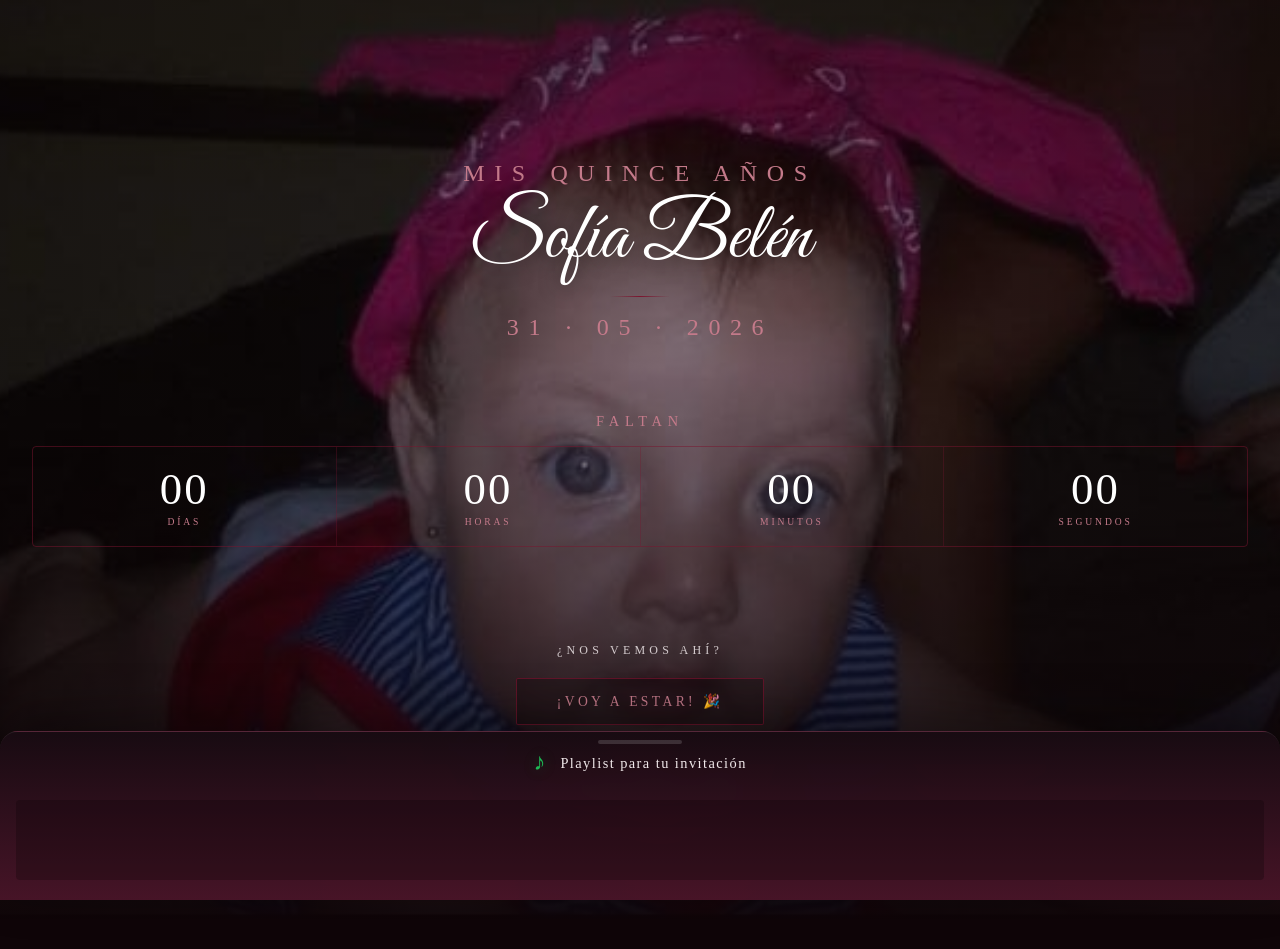
==== commit a7da69fe: "volvimos un cambio atras" ====
--- a/confirmacion.html
+++ b/confirmacion.html
@@ -74,12 +74,23 @@
 
   </div>
 
-  <!-- REPRODUCTOR SPOTIFY -->
-  <iframe src="https://open.spotify.com/embed/playlist/6FEVoJQxlOti4NIRlbBqHU?utm_source=generator" width="100%"
-    height="80" frameborder="0" allow="autoplay; clipboard-write; encrypted-media; fullscreen; picture-in-picture"
-    loading="lazy"
-    style="position:fixed; bottom:0; left:0; right:0; z-index:9997; border-radius:0; border-top: 1px solid rgba(123,21,46,0.4); max-height: 90px;">
-  </iframe>
+  <!-- REPRODUCTOR SPOTIFY CUSTOM -->
+  <div id="reproductor-wrapper" class="reproductor-container expandido">
+    <div class="reproductor-header" id="reproductor-header-toggle" title="Minimizar/Maximizar">
+      <div class="reproductor-info">
+        <span class="spotify-icon">♪</span>
+        <div>
+          <span class="reproductor-titulo">Playlist para tu invitación</span>
+        </div>
+      </div>
+    </div>
+    <div class="reproductor-content">
+      <iframe src="https://open.spotify.com/embed/playlist/6FEVoJQxlOti4NIRlbBqHU?utm_source=generator" width="100%"
+        height="80" frameborder="0" allow="autoplay; clipboard-write; encrypted-media; fullscreen; picture-in-picture"
+        loading="lazy" class="reproductor-iframe">
+      </iframe>
+    </div>
+  </div>
 
   <script src="script.js"></script>
 </body>
--- a/confirmacion.css
+++ b/confirmacion.css
@@ -376,4 +376,161 @@
   .bloque span {
     font-size: clamp(1rem, 3.5vw, 2rem);
   }
+}
+
+/* ── REPRODUCTOR DE SPOTIFY PERSONALIZADO ── */
+.reproductor-container {
+  position: fixed;
+  bottom: 0;
+  left: 0;
+  right: 0;
+  z-index: 9997;
+  background: linear-gradient(180deg, rgba(24, 11, 18, 0.98), rgba(74, 21, 41, 0.95));
+  border-top: 1px solid rgba(255, 255, 255, 0.08);
+  border-radius: 18px 18px 0 0;
+  backdrop-filter: blur(14px);
+  box-shadow: 0 -14px 52px rgba(0, 0, 0, 0.32);
+  overflow: hidden;
+  transition: max-height 0.45s cubic-bezier(0.4, 0, 0.2, 1),
+    transform 0.35s ease,
+    background 0.35s ease;
+}
+
+.reproductor-container::before {
+  content: '';
+  position: absolute;
+  top: 8px;
+  left: 50%;
+  transform: translateX(-50%);
+  width: 84px;
+  height: 4px;
+  border-radius: 999px;
+  background: rgba(255, 255, 255, 0.15);
+}
+
+.reproductor-container.expandido {
+  max-height: 240px;
+  opacity: 1;
+}
+
+.reproductor-container.minimizado {
+  max-height: 60px;
+  opacity: 0.96;
+}
+
+.reproductor-container.minimizado .reproductor-content {
+  max-height: 0;
+  overflow: hidden;
+  opacity: 0;
+}
+
+.reproductor-header {
+  display: flex;
+  justify-content: center;
+  align-items: center;
+  padding: 1rem 1.25rem 0.9rem;
+  min-height: 60px;
+  cursor: pointer;
+  transition: background 0.25s ease, transform 0.25s ease;
+}
+
+.reproductor-header:hover {
+  background: rgba(255, 255, 255, 0.08);
+}
+
+.reproductor-info {
+  display: flex;
+  align-items: center;
+  gap: 0.95rem;
+  flex: 1;
+  justify-content: center;
+  min-width: 0;
+}
+
+.spotify-icon {
+  font-size: 1.5rem;
+  color: #1DB954;
+  text-shadow: 0 0 14px rgba(29, 185, 84, 0.35);
+  animation: pulse-spotify 1.8s ease-in-out infinite;
+}
+
+@keyframes pulse-spotify {
+
+  0%,
+  100% {
+    opacity: 1;
+  }
+
+  50% {
+    opacity: 0.6;
+  }
+}
+
+.reproductor-titulo {
+  font-size: 0.9rem;
+  color: #f0e8ea;
+  font-weight: 500;
+  letter-spacing: 0.1em;
+  white-space: nowrap;
+  overflow: hidden;
+  text-overflow: ellipsis;
+}
+
+
+
+.reproductor-content {
+  padding: 0.5rem 1rem 1rem;
+  max-height: 200px;
+  overflow: hidden;
+  transition: max-height 0.4s cubic-bezier(0.4, 0, 0.2, 1),
+    opacity 0.4s ease,
+    padding 0.4s ease;
+  opacity: 1;
+}
+
+.reproductor-iframe {
+  border-radius: 4px;
+  background: rgba(15, 5, 8, 0.3);
+}
+
+/* Responsive para pantallas pequeñas */
+@media (max-width: 480px) {
+  .reproductor-container {
+    border-top: 1px solid rgba(255, 255, 255, 0.12);
+  }
+
+  .reproductor-header {
+    padding: 0.75rem 0.85rem;
+    min-height: 56px;
+  }
+
+  .reproductor-info {
+    gap: 0.6rem;
+  }
+
+  .reproductor-titulo {
+    font-size: 0.9rem;
+  }
+
+  .reproductor-caption {
+    font-size: 0.65rem;
+  }
+
+  .reproductor-content {
+    padding: 0.5rem 0.85rem 0.85rem;
+  }
+}
+
+@media (max-width: 320px) {
+  .reproductor-titulo {
+    font-size: 0.8rem;
+  }
+
+  .reproductor-caption {
+    font-size: 0.62rem;
+  }
+
+  .reproductor-content {
+    padding: 0.35rem 0.65rem 0.65rem;
+  }
 }
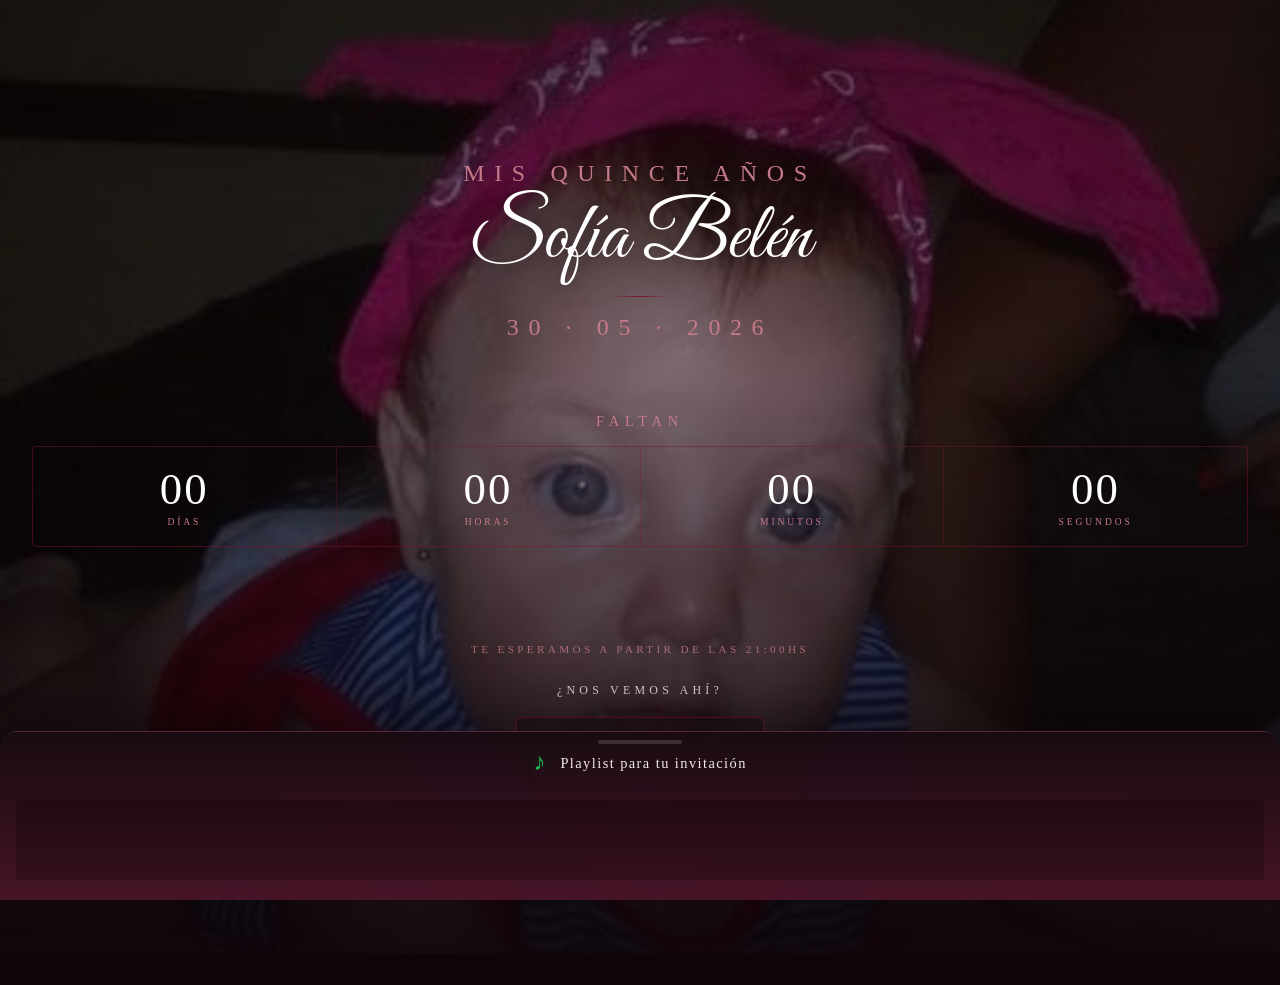
==== commit 9c67fcab: "se mejoraron las fotos, se agrego musica de fondo y un texto que dice, Te esperamos a partir de las " ====
--- a/confirmacion.html
+++ b/confirmacion.html
@@ -16,11 +16,11 @@
     <!-- SLIDESHOW DE FONDO -->
     <div class="slide-bg">
       <img src="fotos/sofia4.jpeg" alt="" class="activa" />
-      <img src="fotos/sofia5.jpeg" alt="" />
-      <img src="fotos/sofia6.jpeg" alt="" />
-      <img src="fotos/sofia7.jpeg" alt="" />
-      <img src="fotos/sofia8.jpeg" alt="" />
-      <img src="fotos/sofia9.jpeg" alt="" />
+      <img src="fotos/sofia5.png" alt="" />
+      <img src="fotos/sofia6.png" alt="" />
+      <img src="fotos/sofia7.webp" alt="" />
+      <img src="fotos/sofia8.webp" alt="" />
+      <img src="fotos/sofia9.webp" alt="" />
     </div>
 
     <!-- ENCABEZADO -->
@@ -28,7 +28,7 @@
       <p class="pre-titulo">mis quince años</p>
       <h1 class="nombre-script">Sofía Belén</h1>
       <div class="linea-decorativa"></div>
-      <p class="fecha-chica">31 · 05 · 2026</p>
+      <p class="fecha-chica">30 · 05 · 2026</p>
     </header>
 
 
@@ -57,16 +57,15 @@
 
     <!-- CONFIRMACIÓN + DIRECCIÓN -->
     <section id="confirmacion">
+      <p class="espera-label">te esperamos a partir de las 21:00hs</p>
       <p class="confirmacion-label">¿nos vemos ahí?</p>
       <a class="whatsapp-btn" id="btnWhatsapp" href="#" target="_blank">
         ¡Voy a estar! 🎉
       </a>
       <div class="direccion-bloque">
-        <p class="direccion-texto">Juan Manuel Blanes 1400</p>
-        <p class="direccion-sub">Mariano Acosta · Provincia de Buenos Aires</p>
-        <a class="mapa-btn"
-          href="https://www.google.com/maps/search/?api=1&query=Juan+Manuel+Blanes+1400+Mariano+Acosta+Buenos+Aires"
-          target="_blank">
+        <p class="direccion-texto">Matheu 2153</p>
+        <p class="direccion-sub">Moreno · Provincia de Buenos Aires</p>
+        <a class="mapa-btn" href="https://maps.app.goo.gl/wq9u9tYkTWakgHL39" target="_blank">
           cómo llegar →
         </a>
       </div>
@@ -92,6 +91,9 @@
     </div>
   </div>
 
+  <!-- AUDIO DE FONDO -->
+  <audio id="audio-fondo" src="audio/fondo.mp3" loop preload="auto" style="display:none;"></audio>
+
   <script src="script.js"></script>
 </body>
 
--- a/confirmacion.css
+++ b/confirmacion.css
@@ -264,6 +264,21 @@
 @media (min-width: 768px) {
   .confirmacion-label {
     font-size: 0.75rem;
+  }
+}
+
+.espera-label {
+  font-size: 0.6rem;
+  letter-spacing: 0.3em;
+  text-transform: uppercase;
+  color: #c47a8a;
+  opacity: 0.8;
+  margin-bottom: 0.5rem;
+}
+
+@media (min-width: 768px) {
+  .espera-label {
+    font-size: 0.7rem;
   }
 }
 
@@ -466,6 +481,18 @@
   }
 }
 
+@keyframes latido {
+
+  0%,
+  100% {
+    transform: scale(1);
+  }
+
+  50% {
+    transform: scale(1.05);
+  }
+}
+
 .reproductor-titulo {
   font-size: 0.9rem;
   color: #f0e8ea;
@@ -474,6 +501,7 @@
   white-space: nowrap;
   overflow: hidden;
   text-overflow: ellipsis;
+  animation: latido 2s ease-in-out infinite;
 }
 
 
